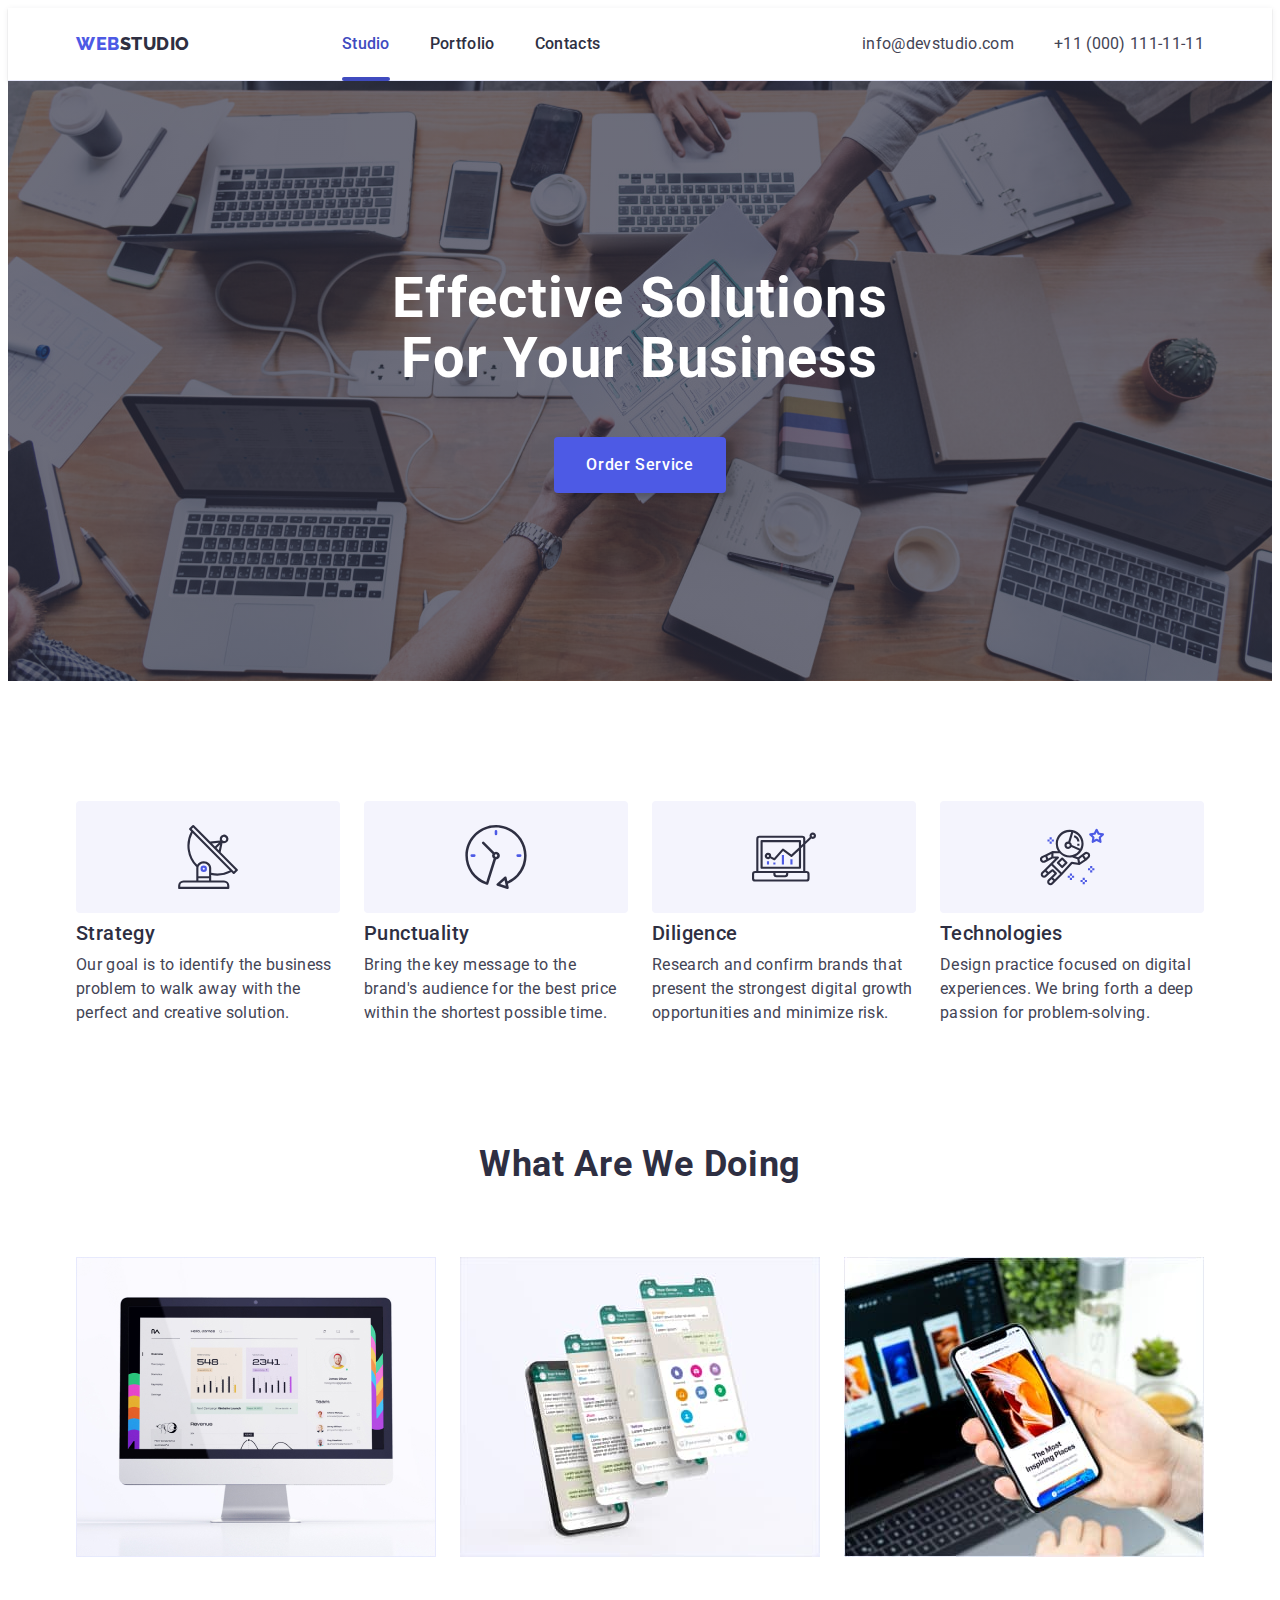
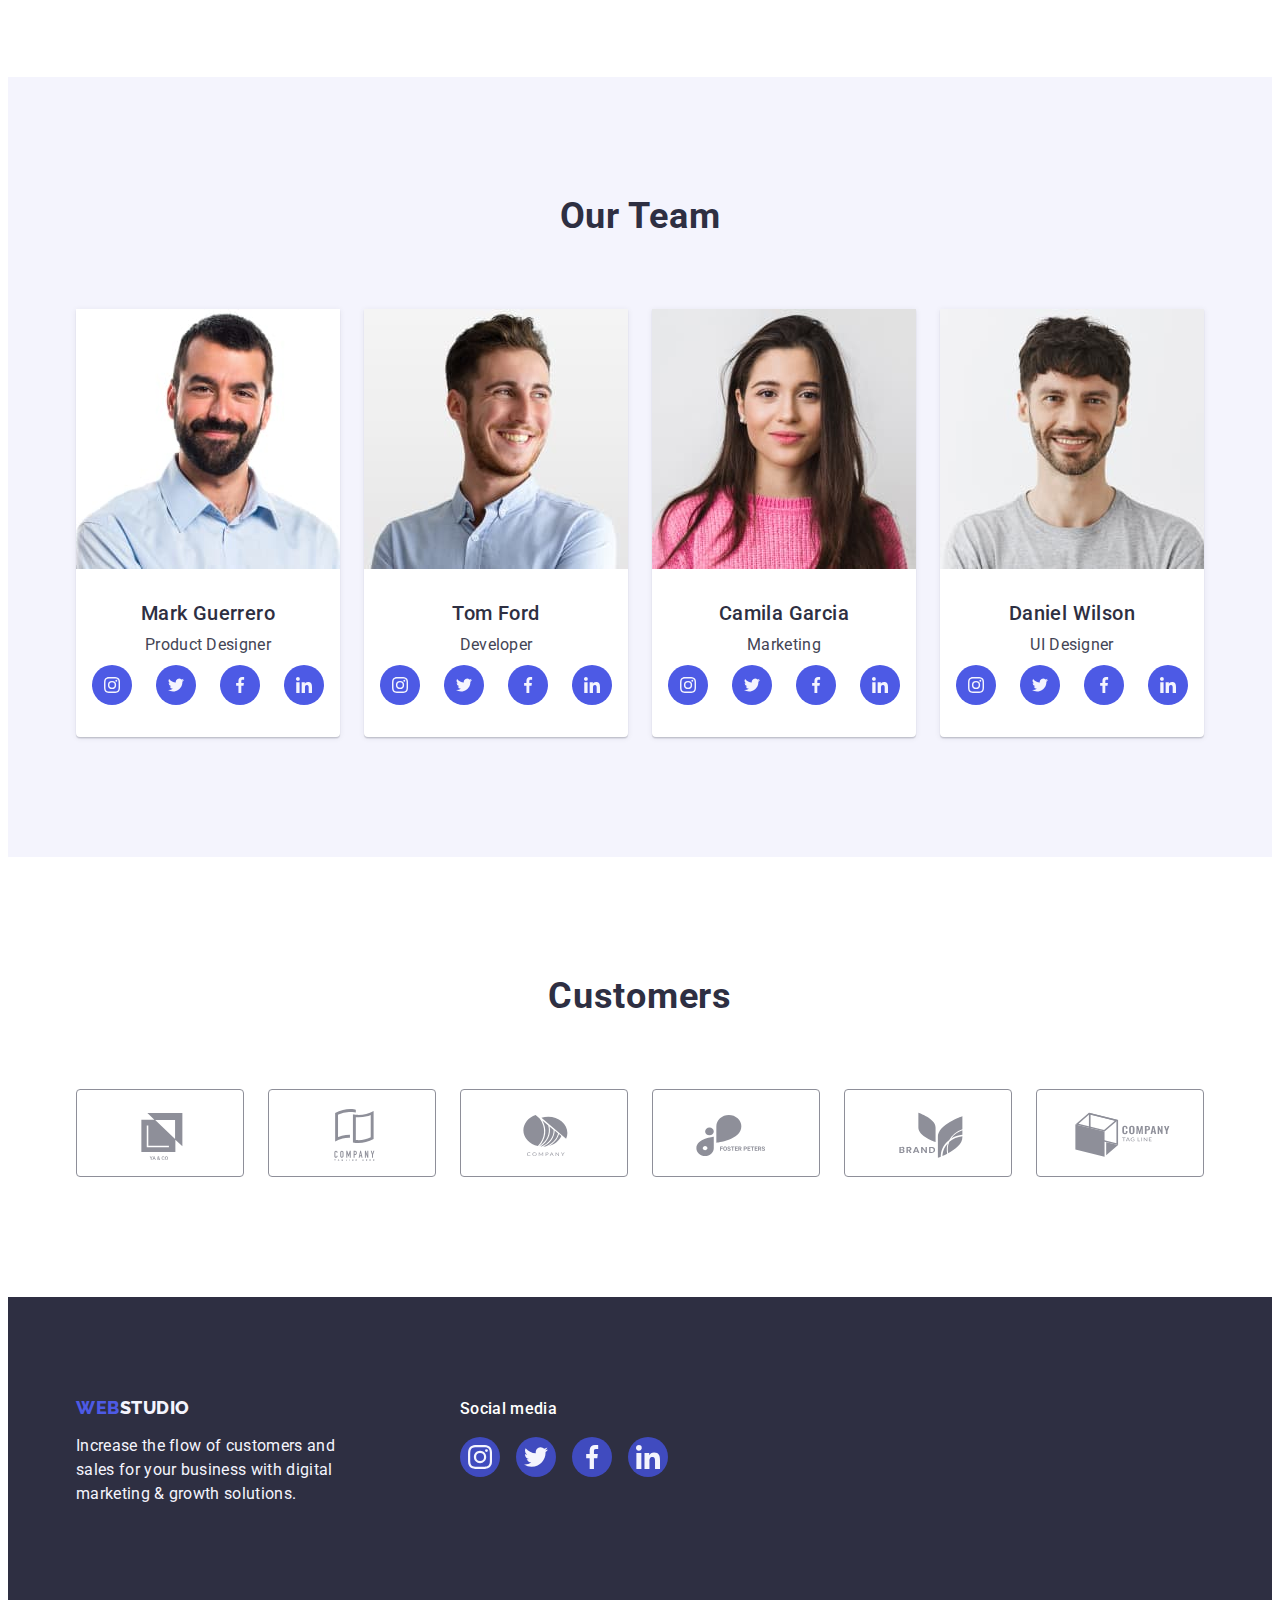
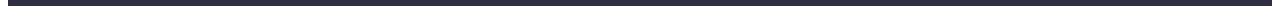
==== index.html @ cb6d1c30 "minor changes" ====
<!DOCTYPE html>
<html lang="en">
  <head>
    <meta charset="UTF-8" />
    <meta name="viewport" content="width=device-width, initial-scale=1.0" />
    <title>Web Studio</title>
    <link rel="preconnect" href="https://fonts.googleapis.com" />
    <link rel="preconnect" href="https://fonts.gstatic.com" crossorigin />
    <link
      href="https://fonts.googleapis.com/css2?family=Raleway:wght@800&family=Roboto:wght@400;500;700;900&display=swap"
      rel="stylesheet"
    />
    <link
      rel="stylesheet"
      href="https://cdnjs.cloudflare.com/ajax/libs/modern-normalize/2.0.0/modern-normalize.min.css"
      integrity="sha512-4xo8blKMVCiXpTaLzQSLSw3KFOVPWhm/TRtuPVc4WG6kUgjH6J03IBuG7JZPkcWMxJ5huwaBpOpnwYElP/m6wg=="
      crossorigin="anonymous"
      referrerpolicy="no-referrer"
    />
    <link rel="stylesheet" href="./css/styles.css" />
  </head>

  <body>
    <header class="header">
      <div class="container">
        <nav class="header-nav">
          <a href="./index.html" class="logo link"
            >Web<span class="span logo">Studio</span></a
          >
          <ul class="header-nav-list list">
            <li>
              <a href="./index.html" class="nav-links-items nav link active"
                >Studio</a
              >
            </li>
            <li>
              <a href="./portfolio.html" class="nav-links-items link nav"
                >Portfolio</a
              >
            </li>
            <li><a href="" class="nav-links-items link nav">Contacts</a></li>
          </ul>
        </nav>
        <address class="address">
          <ul class="header-address-list list">
            <li>
              <a href="mailto:info@devstudio.com" class="text link"
                >info@devstudio.com</a
              >
            </li>
            <li>
              <a href="tel:+110001111111" class="text link"
                >+11 (000) 111-11-11</a
              >
            </li>
          </ul>
        </address>
      </div>
    </header>

    <main>
      <section class="section-hero">
        <div class="container">
          <h1 class="section-title">Effective Solutions for Your Business</h1>
          <button data-modal-open type="button" class="button-order">
            Order Service
          </button>
        </div>
      </section>

      <section class="section-principles">
        <div class="container">
          <h2 class="hidden-title">Our principles</h2>
          <ul class="list principle-list">
            <li class="flex-list">
              <div class="svg-icon">
                <svg width="64" height="64">
                  <use href="./images/icons.svg#icon-antenna"></use>
                </svg>
              </div>
              <h3 class="title">Strategy</h3>
              <p class="paragraph">
                Our goal is to identify the business problem to walk away with
                the perfect and creative solution.
              </p>
            </li>
            <li class="flex-list">
              <div class="svg-icon">
                <svg width="64" height="64">
                  <use href="./images/icons.svg#icon-clock"></use>
                </svg>
              </div>
              <h3 class="title">Punctuality</h3>
              <p class="paragraph">
                Bring the key message to the brand's audience for the best price
                within the shortest possible time.
              </p>
            </li>
            <li class="flex-list">
              <div class="svg-icon">
                <svg width="64" height="64">
                  <use href="./images/icons.svg#icon-diagram"></use>
                </svg>
              </div>
              <h3 class="title">Diligence</h3>
              <p class="paragraph">
                Research and confirm brands that present the strongest digital
                growth opportunities and minimize risk.
              </p>
            </li>
            <li class="flex-list">
              <div class="svg-icon">
                <svg width="64" height="64">
                  <use href="./images/icons.svg#icon-astronaut"></use>
                </svg>
              </div>
              <h3 class="title">Technologies</h3>
              <p class="paragraph">
                Design practice focused on digital experiences. We bring forth a
                deep passion for problem-solving.
              </p>
            </li>
          </ul>
        </div>
      </section>

      <section class="section-design-example">
        <div class="container">
          <h2 class="section-title">What are we doing</h2>
          <ul class="list example-list">
            <li class="example-flex">
              <img
                src="./images/monitor.jpg"
                alt="monitor with example of user account interface"
                width="360"
                class="img"
              />
            </li>
            <li class="example-flex">
              <img
                src="./images/smartphone.jpg"
                alt="an example of quick communication with a team via messenger"
                width="360"
              />
            </li>
            <li class="example-flex">
              <img
                src="./images/smartphone2.jpg"
                alt="easy and fast check in work results via smartphone"
                width="360"
              />
            </li>
          </ul>
        </div>
      </section>

      <section class="section-our-team">
        <div class="container">
          <h2 class="section-title">Our Team</h2>
          <ul class="list">
            <li class="team-list flex-team">
              <img
                src="./images/teamimg1.jpg"
                alt="Mark Guerrero on photo"
                width="264"
              />
              <div class="worker-cards">
                <h3 class="title">Mark Guerrero</h3>
                <p class="paragraph">Product Designer</p>
                <div class="flex-links">
                  <ul class="flex-list">
                    <li class="list">
                      <a href="" class="team-link-item link">
                        <svg width="16px" height="16px">
                          <use
                            href="./images/icons.svg#icon-instagram-small"
                          ></use>
                        </svg>
                      </a>
                    </li>
                    <li class="list">
                      <a href="" class="team-link-item link">
                        <svg width="16px" height="16px">
                          <use
                            href="./images/icons.svg#icon-twitter-small"
                          ></use>
                        </svg>
                      </a>
                    </li>
                    <li class="list">
                      <a href="" class="team-link-item link">
                        <svg width="16px" height="16px">
                          <use
                            href="./images/icons.svg#icon-facebook-small"
                          ></use>
                        </svg>
                      </a>
                    </li>
                    <li class="list">
                      <a href="" class="team-link-item link">
                        <svg width="16px" height="16px">
                          <use
                            href="./images/icons.svg#icon-linkedin-small"
                          ></use>
                        </svg>
                      </a>
                    </li>
                  </ul>
                </div>
              </div>
            </li>
            <li class="team-list flex-team">
              <img
                src="./images/teamimg2.jpg"
                alt="Tom Ford on photo"
                width="264"
              />
              <div class="worker-cards">
                <h3 class="title">Tom Ford</h3>
                <p class="paragraph">Developer</p>
                <div class="flex-links">
                  <ul class="flex-list">
                    <li class="list">
                      <a href="" class="team-link-item link">
                        <svg width="16px" height="16px">
                          <use
                            href="./images/icons.svg#icon-instagram-small"
                          ></use>
                        </svg>
                      </a>
                    </li>
                    <li class="list">
                      <a href="" class="team-link-item link">
                        <svg width="16px" height="16px">
                          <use
                            href="./images/icons.svg#icon-twitter-small"
                          ></use>
                        </svg>
                      </a>
                    </li>
                    <li class="list">
                      <a href="" class="team-link-item link">
                        <svg width="16px" height="16px">
                          <use
                            href="./images/icons.svg#icon-facebook-small"
                          ></use>
                        </svg>
                      </a>
                    </li>
                    <li class="list">
                      <a href="" class="team-link-item link">
                        <svg width="16px" height="16px">
                          <use
                            href="./images/icons.svg#icon-linkedin-small"
                          ></use>
                        </svg>
                      </a>
                    </li>
                  </ul>
                </div>
              </div>
            </li>
            <li class="team-list flex-team">
              <img
                src="./images/teamimg3.jpg"
                alt="Camila Garcia on photo"
                width="264"
              />
              <div class="worker-cards">
                <h3 class="title">Camila Garcia</h3>
                <p class="paragraph">Marketing</p>
                <div class="flex-links">
                  <ul class="flex-list">
                    <li class="list">
                      <a href="" class="team-link-item link">
                        <svg width="16px" height="16px">
                          <use
                            href="./images/icons.svg#icon-instagram-small"
                          ></use>
                        </svg>
                      </a>
                    </li>
                    <li class="list">
                      <a href="" class="team-link-item link">
                        <svg width="16px" height="16px">
                          <use
                            href="./images/icons.svg#icon-twitter-small"
                          ></use>
                        </svg>
                      </a>
                    </li>
                    <li class="list">
                      <a href="" class="team-link-item link">
                        <svg width="16px" height="16px">
                          <use
                            href="./images/icons.svg#icon-facebook-small"
                          ></use>
                        </svg>
                      </a>
                    </li>
                    <li class="list">
                      <a href="" class="team-link-item link">
                        <svg width="16px" height="16px">
                          <use
                            href="./images/icons.svg#icon-linkedin-small"
                          ></use>
                        </svg>
                      </a>
                    </li>
                  </ul>
                </div>
              </div>
            </li>
            <li class="team-list flex-team">
              <img
                src="./images/teamimg4.jpg"
                alt="Daniel Wilson on photo"
                width="264"
              />
              <div class="worker-cards">
                <h3 class="title">Daniel Wilson</h3>
                <p class="paragraph">UI Designer</p>
                <div class="flex-links">
                  <ul class="flex-list">
                    <li class="list">
                      <a href="" class="team-link-item link">
                        <svg width="16px" height="16px">
                          <use
                            href="./images/icons.svg#icon-instagram-small"
                          ></use>
                        </svg>
                      </a>
                    </li>
                    <li class="list">
                      <a href="" class="team-link-item link">
                        <svg width="16px" height="16px">
                          <use
                            href="./images/icons.svg#icon-twitter-small"
                          ></use>
                        </svg>
                      </a>
                    </li>
                    <li class="list">
                      <a href="" class="team-link-item link">
                        <svg width="16px" height="16px">
                          <use
                            href="./images/icons.svg#icon-facebook-small"
                          ></use>
                        </svg>
                      </a>
                    </li>
                    <li class="list">
                      <a href="" class="team-link-item link">
                        <svg width="16px" height="16px">
                          <use
                            href="./images/icons.svg#icon-linkedin-small"
                          ></use>
                        </svg>
                      </a>
                    </li>
                  </ul>
                </div>
              </div>
            </li>
          </ul>
        </div>
      </section>

      <section class="section-customers">
        <div class="container">
          <h2 class="section-title">Customers</h2>
          <ul class="flex-customers list">
            <li>
              <a href="" class="customers-link link">
                <svg width="104px" height="56px">
                  <use href="./images/icons.svg#icon-logo"></use>
                </svg>
              </a>
            </li>
            <li>
              <a href="" class="customers-link link">
                <svg width="104px" height="56px">
                  <use href="./images/icons.svg#icon-logo-1"></use>
                </svg>
              </a>
            </li>
            <li>
              <a href="" class="customers-link link">
                <svg width="104px" height="56px">
                  <use href="./images/icons.svg#icon-logo-2"></use>
                </svg>
              </a>
            </li>
            <li>
              <a href="" class="customers-link link">
                <svg width="104px" height="56px">
                  <use href="./images/icons.svg#icon-logo-3"></use>
                </svg>
              </a>
            </li>
            <li>
              <a href="" class="customers-link link">
                <svg width="104px" height="56px">
                  <use href="./images/icons.svg#icon-logo-4"></use>
                </svg>
              </a>
            </li>
            <li>
              <a href="" class="customers-link link">
                <svg width="104px" height="56px">
                  <use href="./images/icons.svg#icon-logo-5"></use>
                </svg>
              </a>
            </li>
          </ul>
        </div>
      </section>
    </main>
    <footer class="footer">
      <div class="container">
        <div class="footer-flex">
          <a href="./index.html" class="footer-logo link"
            >Web<span class="footer-logo-span">Studio</span>
          </a>
          <p class="paragraph">
            Increase the flow of customers and sales for your business with
            digital marketing & growth solutions.
          </p>
        </div>
        <div class="flex-links">
          <p class="paragraph">Social media</p>
          <ul class="list">
            <li>
              <a href="" class="link flex-links-item">
                <svg width="24px" height="24px">
                  <use href="./images/icons.svg#icon-instagram"></use>
                </svg>
              </a>
            </li>
            <li>
              <a href="" class="link flex-links-item">
                <svg width="24px" height="24px">
                  <use href="./images/icons.svg#icon-twitter"></use>
                </svg>
              </a>
            </li>
            <li>
              <a href="" class="link flex-links-item">
                <svg width="24px" height="24px">
                  <use href="./images/icons.svg#icon-facebook"></use>
                </svg>
              </a>
            </li>
            <li>
              <a href="" class="link flex-links-item">
                <svg width="24px" height="24px">
                  <use href="./images/icons.svg#icon-linkedin"></use>
                </svg>
              </a>
            </li>
          </ul>
        </div>
      </div>
    </footer>
    <script src="./js/modal.js"></script>
  </body>
</html>
---- css/styles.css ----
:root {
  --main-color: #ffffff;
  --logo-color: #4d5ae5;
  --headers-color: #2e2f42;
  --text-color: #434455;
  --filter-color: #e7e9fc;
  --filter-text-color: #4d5ae5;
  --hover-color: #404bbf;
  --transition-color-timing: color 250ms cubic-bezier(0.4, 0, 0.2, 1);
  --transition-backgroundcolor-timing: background-color 250ms
    cubic-bezier(0.4, 0, 0.2, 1);
  --cubic-anim: cubic-bezier(0.4, 0, 0.2, 1);
}

/* reset */

html {
  box-sizing: border-box;
}

*,
*::before,
*::after {
  box-sizing: inherit;
}

h1,
h2,
h3,
h4,
h5,
h6,
p,
ul {
  padding: 0;
  margin: 0;
}

.link {
  text-decoration: none;
}

.list {
  margin: 0px;
  padding: 0px;
  list-style: none;
}

/* main attributes  */

body {
  font-family: 'Roboto', sans-serif;
  color: #434455;
  background-color: #ffffff;
}

.container {
  width: 1158px;
  margin: 0 auto;
  padding: 0 15px;
}

.section-title {
  color: #2e2f42;
  font-weight: 700;
  font-size: 36px;
  line-height: 1.11;
  letter-spacing: 0.02em;
  text-align: center;
  text-transform: capitalize;
}

/* header */

.header {
  border-bottom: 1px solid #e7e9fc;
  box-shadow: 0px 1px 6px 0px rgba(46, 47, 66, 0.08),
    0px 1px 1px 0px rgba(46, 47, 66, 0.16),
    0px 2px 1px 0px rgba(46, 47, 66, 0.08);
}

.header .logo {
  color: #4d5ae5;
  font-family: 'Raleway', sans-serif;
  font-weight: 800;
  font-size: 18px;
  line-height: 1.17;
  letter-spacing: 0.03em;
  text-transform: uppercase;
  margin-right: 76px;
}

.header .span {
  color: #2e2f42;
}

.header .container {
  display: flex;
  justify-content: space-between;
}

/* main nav */

.header-nav {
  display: flex;
  align-items: center;
}

.header-nav-list {
  display: flex;
  gap: 40px;
}

.header-nav-list .nav-links-items {
  color: #2e2f42;
  font-weight: 500;
  font-size: 16px;
  line-height: 1.5;
  letter-spacing: 0.02em;
  padding: 24px 0;
  display: inline-block;

  transition: var(--transition-color-timing);
  transition-property: transition;
}

.header-nav-list .nav-links-items:hover,
.nav-links-items:focus {
  color: #404bbf;
}

.header-nav-list .nav {
  position: relative;
}

.header-nav-list .nav:hover::after,
.nav:focus::after {
  content: '';
  background-color: #404bbf;
  position: absolute;
  bottom: -1px;
  left: 0;
  width: 100%;
  height: 4px;
  border-radius: 2px;
}

/* address list */

.header-address-list .link:hover,
.header-address-list .link:focus {
  color: #404bbf;
}

.header-address-list .link {
  transition: var(--transition-color-timing)
  transition-property: transition;
}

.header .address {
  font-style: normal;
}

.header-address-list {
  display: flex;
  gap: 40px;
}

.header-address-list .text {
  color: #434455;
  font-weight: 400;
  font-size: 16px;
  line-height: 1.5;
  letter-spacing: 0.02em;
  padding: 24px 0;
}

.header-address-list .text {
  display: inline-block;
}

.header-nav .active {
  color: #404bbf;
}

/* header active page */

.header .active::after {
  background-color: #404bbf;
  content: '';
  position: absolute;
  left: 0;
  bottom: -1px;
  width: 100%;
  height: 4px;
  border-radius: 2px;
}

/* first section */

.section-hero {
  background-color: #2e2f42;
  text-align: center;
  padding: 188px 0;
  margin: 0 auto;

  background-image: linear-gradient(
      rgba(46, 47, 66, 0.7),
      rgba(46, 47, 66, 0.7)
    ),
    url(../images/hero-bg.jpg);
  background-repeat: no-repeat;
  background-position: center;
  background-size: cover;
  max-width: 1440px;
}

.section-hero .section-title {
  color: #ffffff;
  font-weight: 700;
  font-size: 56px;
  line-height: 1.07;
  letter-spacing: 0.02em;
  max-width: 496px;
  margin-right: auto;
  margin-left: auto;
  margin-bottom: 48px;
}

.section-hero .button-order {
  background-color: #4d5ae5;
  color: #ffffff;
  font-family: 'Roboto', sans-serif;
  font-weight: 500;
  font-size: 16px;
  line-height: 1.5;
  letter-spacing: 0.04em;
  cursor: pointer;
  margin-bottom: 188px;
  padding: 16px 32px;
  border-radius: 4px;
  display: block;
  margin: 0 auto;
  min-width: 169px;
  height: 56px;
  border: none;
  box-shadow: 8px 4px 4px 0px rgba(0, 0, 0, 0.15);

  transition: background-color color 250ms cubic-bezier(0.4, 0, 0.2, 1);
  transition-property: transition;
}

.section-hero .button-order:hover,
.button-order:focus {
  background-color: #404bbf;
}

/* second section */

.section-principles {
  padding: 120px 0;
}

.flex-list {
  flex-basis: calc((100%-3 * 24px) / 4);
}

.section-principles .list {
  display: flex;
  flex-direction: row;
  min-width: 264px;
  gap: 24px;
}

.section-principles .svg-icon {
  width: 264px;
  height: 112px;
  margin-bottom: 8px;
  background-color: #f4f4fd;
  border-radius: 4px;
  padding: 24px 100px;
}

.principle-list .title {
  color: #2e2f42;
  font-weight: 500;
  font-size: 20px;
  line-height: 1.2;
  letter-spacing: 0.02em;
  margin-bottom: 8px;
}

.principle-list .paragraph {
  color: #434455;
  font-weight: 400;
  font-size: 16px;
  line-height: 1.5;
  letter-spacing: 0.02em;
}

/* third section */

.example-flex {
  flex-basis: calc((100%-48px) / 3);
}

.section-design-example {
  padding-bottom: 120px;
}

.section-design-example .section-title {
  margin-bottom: 72px;
}

.section-design-example .list {
  display: flex;
  gap: 24px;
  justify-content: space-between;
}

.section-our-team {
  background-color: #f4f4fd;
  padding: 120px 0;
}

/* four section */

.section-our-team .section-title {
  margin-bottom: 72px;
}

.section-our-team .list {
  display: flex;
  gap: 24px;
}

.flex-team {
  flex-basis: calc((100% - 72px) / 4);
}

.team-list {
  background-color: #ffffff;
  text-align: center;
  border-radius: 0px 0px 4px 4px;
  box-shadow: 0px 2px 1px 0px rgba(46, 47, 66, 0.08),
    0px 1px 1px 0px rgba(46, 47, 66, 0.16),
    0px 1px 6px 0px rgba(46, 47, 66, 0.08);
}

img {
  display: block;
}

.worker-cards {
  padding: 32px 0;
}

.section-our-team .title {
  color: #2e2f42;
  font-weight: 500;
  font-size: 20px;
  line-height: 1.2;
  letter-spacing: 0.02em;
  margin-bottom: 8px;
  text-align: center;
}

.section-our-team .paragraph {
  font-weight: 400;
  font-size: 16px;
  line-height: 1.5;
  letter-spacing: 0.02em;
  text-align: center;
  margin: 8px;
}

.section-our-team .flex-list {
  display: inline-flex;
  gap: 24px;
}

.section-our-team .flex-list .team-link-item {
  height: 40px;
  width: 40px;
  padding: 12px 12px;
  background-color: #4d5ae5;
  border-radius: 50%;
  fill: #f4f4fd;
  display: inline-block;
  box-sizing: border-box;
}

.section-our-team .team-link-item:hover,
.team-link-item:focus {
  background-color: #404bbf;
}

/* fifth section */

.section-customers {
  padding: 120px 0;
}

.section-customers .section-title {
  padding-bottom: 72px;
}

.flex-customers {
  display: inline-flex;
  gap: 24px;
}

.flex-customers svg {
  fill: #8e8f99;
}

.customers-link {
  padding: 16px 32px;
  border-radius: 4px;
  border: 1px solid #8e8f99;
  box-sizing: border-box;
  width: 168px;
  height: 88px;
  display: block;
}

.flex-customers svg:hover,
.flex-customers svg:focus,
.customers-link:hover,
.customers-link:focus {
  border-color: #404bbf;
  fill: #404bbf;
}

/* portfolio page */

.filter-section {
  padding-top: 96px;
  padding-bottom: 120px;
}

.filter-list {
  display: flex;
  margin-bottom: 72px;
  gap: 24px;
  justify-content: center;
}

.button-portfolio {
  color: #4d5ae5;
  background-color: #f4f4fd;
  font-family: 'Roboto', sans-serif;
  font-weight: 500;
  font-size: 16px;
  line-height: 1.5;
  letter-spacing: 0.04em;
  text-transform: capitalize;
  cursor: pointer;
  padding: 12px 24px;
  border: 1px solid #e7e9fc;
  border-radius: 4px;
  box-shadow: 0px 4px 4px 0px rgba(0, 0, 0, 0.25);
}

.button-portfolio:hover,
.button-portfolio:focus {
  color: #ffffff;
  background-color: #404bbf;
  box-shadow: 0px 2px 2px 0px rgba(0, 0, 0, 0.12),
    0px 2px 1px 0px rgba(0, 0, 0, 0.08), 0px 3px 1px 0px rgba(0, 0, 0, 0.1);
  border: 1px solid transparent;
}

.portfolio-examples {
  display: flex;
  flex-wrap: wrap;
  justify-content: space-between;
  column-gap: 24px;
  row-gap: 48px;
  margin-bottom: 120px;
}

.filter-cards img {
  display: block;
}

/* overlay filter img */

.images-box {
  position: relative;
  overflow: hidden;
  height: 300px;
  width: 360px;
}

.overlay {
  position: absolute;
  top: 0;
  left: 0;
  height: 100%;
  width: 100%;
  background-color: #4d5ae5;
  padding: 40px 32px;

  transition-property: transform;
  transform: translateY(100%);
  transition: transform 250ms ease-in-out;
}

.images-box:hover .overlay {
  transform: translateY(0%);
}

.images-box .overlay .paragraph {
  color: #f4f4fd;
  font-weight: 400;
  font-size: 16px;
  line-height: 1.5;
  letter-spacing: 0.02em;
}

.border-cards {
  border: 1px solid #e7e9fc;
  border-top: 0;
  padding: 32px 16px;
}

.portfolio-examples .title {
  color: #2e2f42;
  font-weight: 500;
  font-size: 20px;
  line-height: 1.2;
  letter-spacing: 0.02em;
  text-transform: capitalize;
  margin-bottom: 8px;
}

.portfolio-examples .paragraph {
  color: #434455;
  font-size: 16px;
  line-height: 1.5;
  letter-spacing: 0.02em;
  text-transform: capitalize;
}

/* footer */

.footer {
  background-color: #2e2f42;
  padding: 100px 0;
}

.footer .footer-container {
  max-width: 264px;
}

.footer .container {
  display: flex;
  flex-direction: row;
  justify-content: left;
  gap: 120px;
}

.footer-flex {
  max-width: 264px;
}

.footer-logo {
  color: #4d5ae5;
  font-family: 'Raleway', sans-serif;
  font-weight: 800;
  font-size: 18px;
  line-height: 1.17;
  letter-spacing: 0.03em;
  text-transform: uppercase;
  margin-bottom: 16px;
  display: inline-block;
}

.footer-logo-span {
  color: #f4f4fd;
}

.footer .paragraph {
  color: #f4f4fd;
  font-weight: 400;
  font-size: 16px;
  line-height: 1.5;
  letter-spacing: 0.02em;
}

.footer .paragraph:nth-child(1) {
  color: #fff;
  font-weight: 500;
  font-size: 16px;
  line-height: 1.5;
  letter-spacing: 0.02em;
  margin-bottom: 16px;
}

.flex-links .link {
  height: 40px;
  width: 40px;
  padding: 8px 8px;
  background-color: #404bbf;
  border-radius: 50%;
  fill: #f4f4fd;
  display: inline-block;
  box-sizing: border-box;
}

.flex-links-item:hover,
.flex-links-item:focus {
  background-color: #31d0aa;
}

.flex-links .list {
  display: inline-flex;
  gap: 16px;
}

/* hidden title */

.hidden-title {
  position: absolute;
  width: 1px;
  height: 1px;
  margin: -1px;
  border: 0;
  padding: 0;
  white-space: nowrap;
  clip-path: inset(100%);
  clip: rect(0 0 0 0);
  overflow: hidden;
}
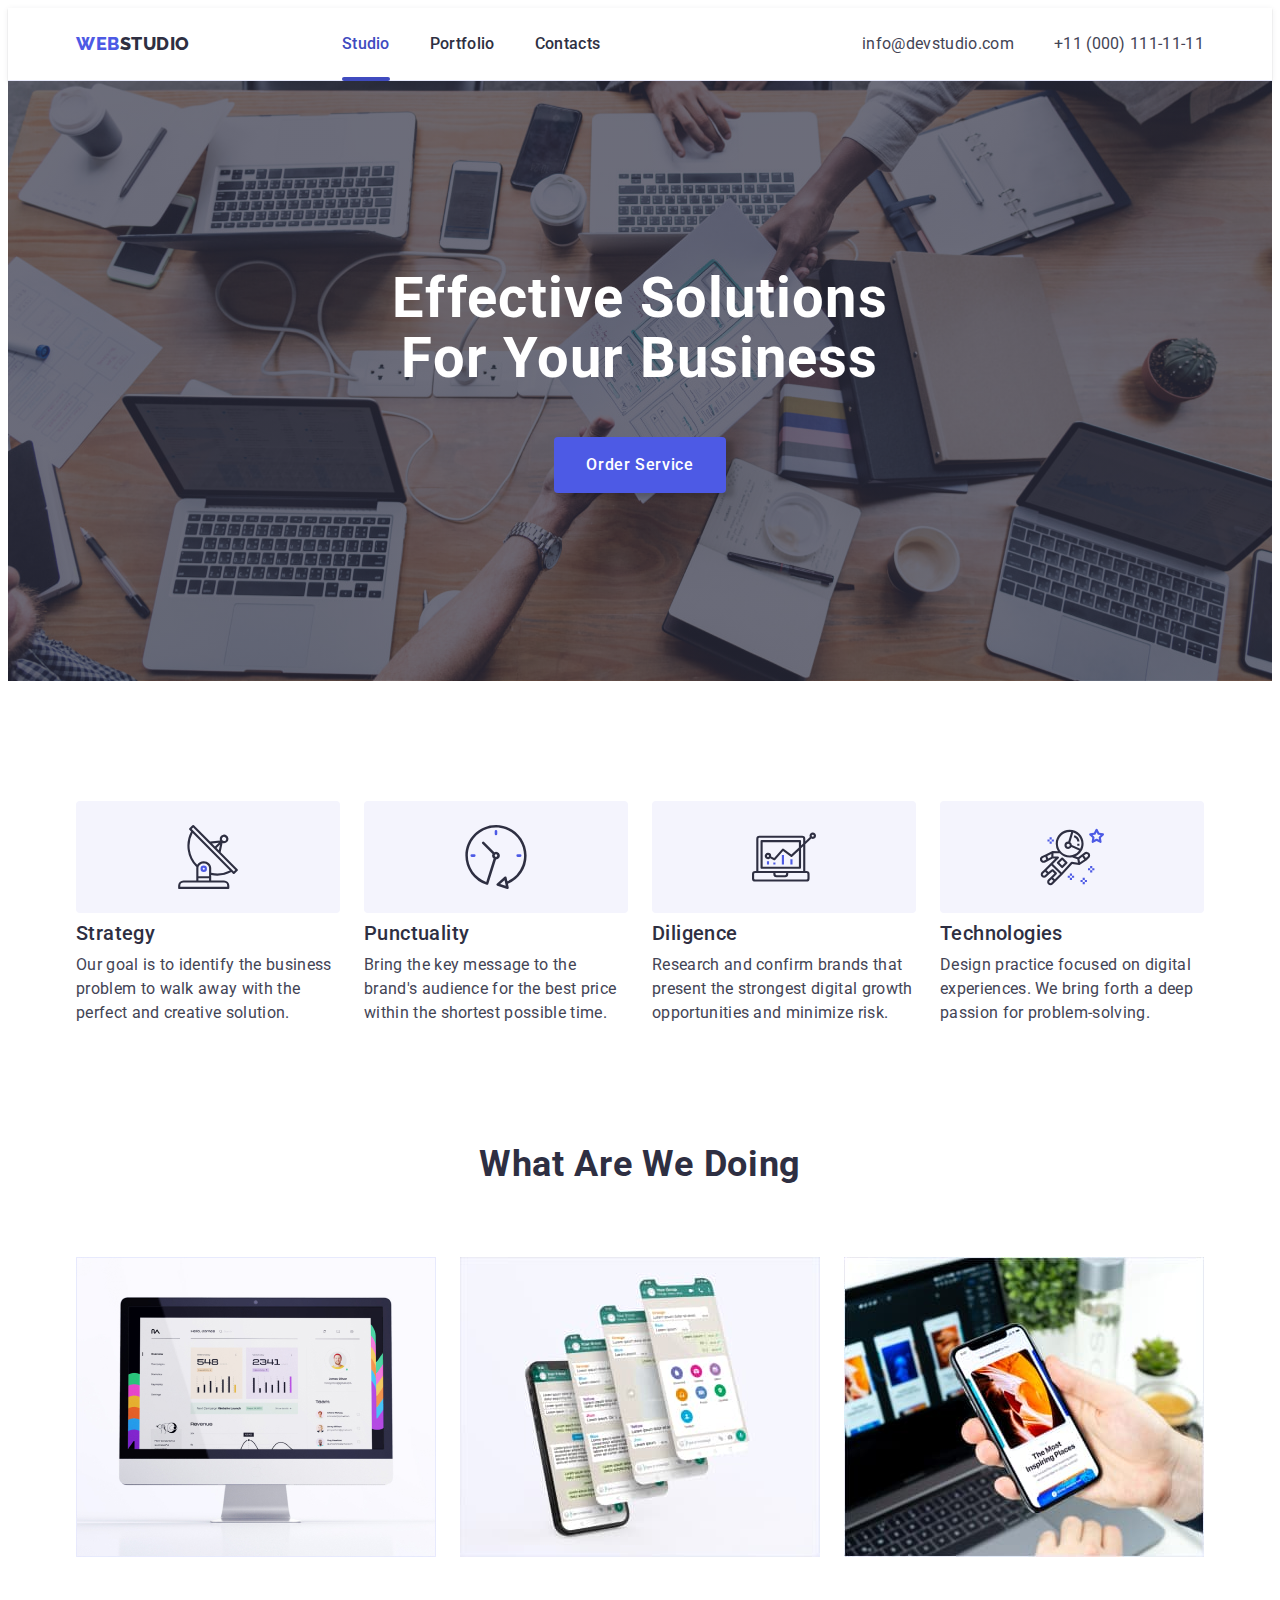
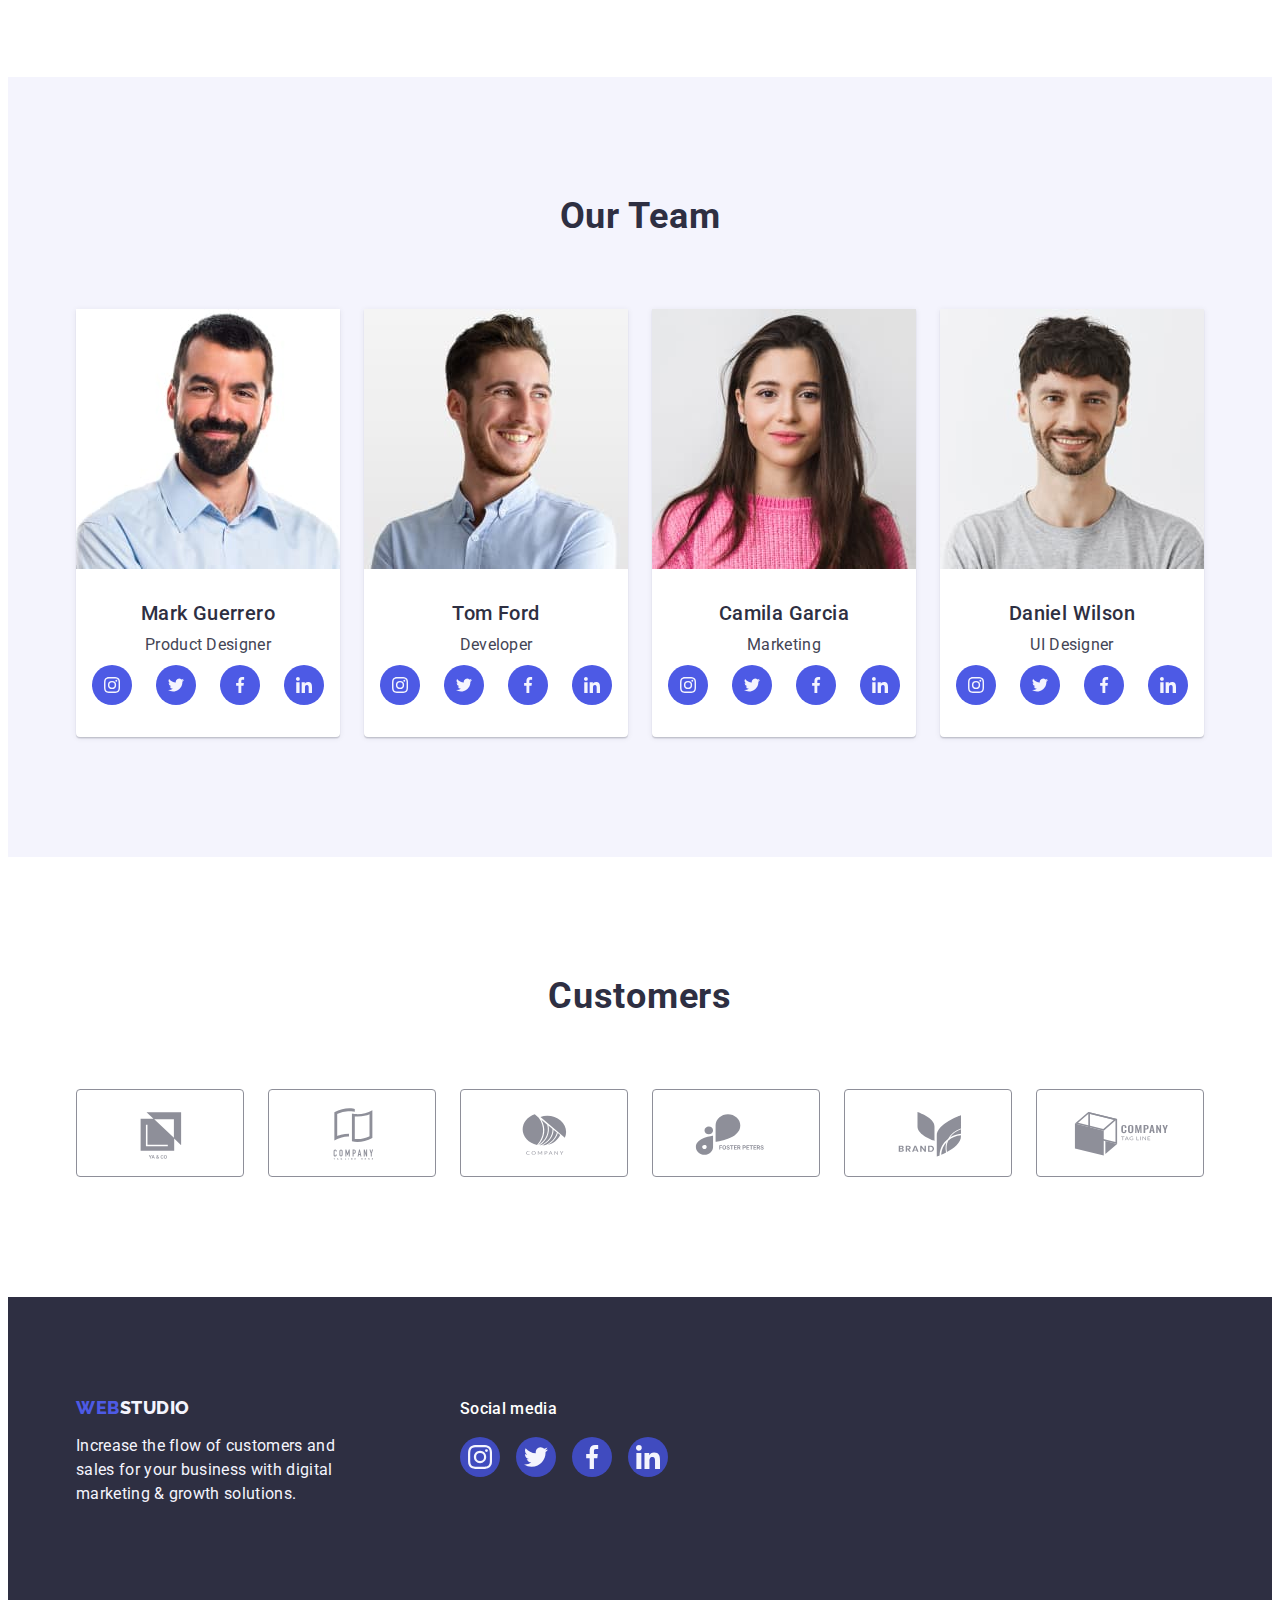
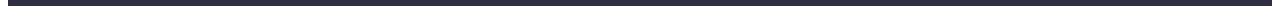
==== commit ce1da5cc: "minor changes" ====
--- a/index.html
+++ b/index.html
@@ -167,46 +167,42 @@
               <div class="worker-cards">
                 <h3 class="title">Mark Guerrero</h3>
                 <p class="paragraph">Product Designer</p>
-                <div class="flex-links">
-                  <ul class="flex-list">
-                    <li class="list">
-                      <a href="" class="team-link-item link">
-                        <svg width="16px" height="16px">
-                          <use
-                            href="./images/icons.svg#icon-instagram-small"
-                          ></use>
-                        </svg>
-                      </a>
-                    </li>
-                    <li class="list">
-                      <a href="" class="team-link-item link">
-                        <svg width="16px" height="16px">
-                          <use
-                            href="./images/icons.svg#icon-twitter-small"
-                          ></use>
-                        </svg>
-                      </a>
-                    </li>
-                    <li class="list">
-                      <a href="" class="team-link-item link">
-                        <svg width="16px" height="16px">
-                          <use
-                            href="./images/icons.svg#icon-facebook-small"
-                          ></use>
-                        </svg>
-                      </a>
-                    </li>
-                    <li class="list">
-                      <a href="" class="team-link-item link">
-                        <svg width="16px" height="16px">
-                          <use
-                            href="./images/icons.svg#icon-linkedin-small"
-                          ></use>
-                        </svg>
-                      </a>
-                    </li>
-                  </ul>
-                </div>
+                <ul class="flex-list flex-links">
+                  <li class="list">
+                    <a href="" class="team-link-item link">
+                      <svg width="16" height="16" class="svg">
+                        <use
+                          href="./images/icons.svg#icon-instagram-small"
+                        ></use>
+                      </svg>
+                    </a>
+                  </li>
+                  <li class="list">
+                    <a href="" class="team-link-item link">
+                      <svg width="16" height="16" class="svg">
+                        <use href="./images/icons.svg#icon-twitter-small"></use>
+                      </svg>
+                    </a>
+                  </li>
+                  <li class="list">
+                    <a href="" class="team-link-item link">
+                      <svg width="16" height="16" class="svg">
+                        <use
+                          href="./images/icons.svg#icon-facebook-small"
+                        ></use>
+                      </svg>
+                    </a>
+                  </li>
+                  <li class="list">
+                    <a href="" class="team-link-item link">
+                      <svg width="16" height="16" class="svg">
+                        <use
+                          href="./images/icons.svg#icon-linkedin-small"
+                        ></use>
+                      </svg>
+                    </a>
+                  </li>
+                </ul>
               </div>
             </li>
             <li class="team-list flex-team">
@@ -218,46 +214,42 @@
               <div class="worker-cards">
                 <h3 class="title">Tom Ford</h3>
                 <p class="paragraph">Developer</p>
-                <div class="flex-links">
-                  <ul class="flex-list">
-                    <li class="list">
-                      <a href="" class="team-link-item link">
-                        <svg width="16px" height="16px">
-                          <use
-                            href="./images/icons.svg#icon-instagram-small"
-                          ></use>
-                        </svg>
-                      </a>
-                    </li>
-                    <li class="list">
-                      <a href="" class="team-link-item link">
-                        <svg width="16px" height="16px">
-                          <use
-                            href="./images/icons.svg#icon-twitter-small"
-                          ></use>
-                        </svg>
-                      </a>
-                    </li>
-                    <li class="list">
-                      <a href="" class="team-link-item link">
-                        <svg width="16px" height="16px">
-                          <use
-                            href="./images/icons.svg#icon-facebook-small"
-                          ></use>
-                        </svg>
-                      </a>
-                    </li>
-                    <li class="list">
-                      <a href="" class="team-link-item link">
-                        <svg width="16px" height="16px">
-                          <use
-                            href="./images/icons.svg#icon-linkedin-small"
-                          ></use>
-                        </svg>
-                      </a>
-                    </li>
-                  </ul>
-                </div>
+                <ul class="flex-list flex-links">
+                  <li class="list">
+                    <a href="" class="team-link-item link">
+                      <svg width="16px" height="16px" class="svg">
+                        <use
+                          href="./images/icons.svg#icon-instagram-small"
+                        ></use>
+                      </svg>
+                    </a>
+                  </li>
+                  <li class="list">
+                    <a href="" class="team-link-item link">
+                      <svg width="16px" height="16px" class="svg">
+                        <use href="./images/icons.svg#icon-twitter-small"></use>
+                      </svg>
+                    </a>
+                  </li>
+                  <li class="list">
+                    <a href="" class="team-link-item link">
+                      <svg width="16px" height="16px" class="svg">
+                        <use
+                          href="./images/icons.svg#icon-facebook-small"
+                        ></use>
+                      </svg>
+                    </a>
+                  </li>
+                  <li class="list">
+                    <a href="" class="team-link-item link">
+                      <svg width="16px" height="16px" class="svg">
+                        <use
+                          href="./images/icons.svg#icon-linkedin-small"
+                        ></use>
+                      </svg>
+                    </a>
+                  </li>
+                </ul>
               </div>
             </li>
             <li class="team-list flex-team">
@@ -269,46 +261,42 @@
               <div class="worker-cards">
                 <h3 class="title">Camila Garcia</h3>
                 <p class="paragraph">Marketing</p>
-                <div class="flex-links">
-                  <ul class="flex-list">
-                    <li class="list">
-                      <a href="" class="team-link-item link">
-                        <svg width="16px" height="16px">
-                          <use
-                            href="./images/icons.svg#icon-instagram-small"
-                          ></use>
-                        </svg>
-                      </a>
-                    </li>
-                    <li class="list">
-                      <a href="" class="team-link-item link">
-                        <svg width="16px" height="16px">
-                          <use
-                            href="./images/icons.svg#icon-twitter-small"
-                          ></use>
-                        </svg>
-                      </a>
-                    </li>
-                    <li class="list">
-                      <a href="" class="team-link-item link">
-                        <svg width="16px" height="16px">
-                          <use
-                            href="./images/icons.svg#icon-facebook-small"
-                          ></use>
-                        </svg>
-                      </a>
-                    </li>
-                    <li class="list">
-                      <a href="" class="team-link-item link">
-                        <svg width="16px" height="16px">
-                          <use
-                            href="./images/icons.svg#icon-linkedin-small"
-                          ></use>
-                        </svg>
-                      </a>
-                    </li>
-                  </ul>
-                </div>
+                <ul class="flex-list flex-links">
+                  <li class="list">
+                    <a href="" class="team-link-item link">
+                      <svg width="16px" height="16px" class="svg">
+                        <use
+                          href="./images/icons.svg#icon-instagram-small"
+                        ></use>
+                      </svg>
+                    </a>
+                  </li>
+                  <li class="list">
+                    <a href="" class="team-link-item link">
+                      <svg width="16px" height="16px" class="svg">
+                        <use href="./images/icons.svg#icon-twitter-small"></use>
+                      </svg>
+                    </a>
+                  </li>
+                  <li class="list">
+                    <a href="" class="team-link-item link">
+                      <svg width="16px" height="16px" class="svg">
+                        <use
+                          href="./images/icons.svg#icon-facebook-small"
+                        ></use>
+                      </svg>
+                    </a>
+                  </li>
+                  <li class="list">
+                    <a href="" class="team-link-item link">
+                      <svg width="16px" height="16px" class="svg">
+                        <use
+                          href="./images/icons.svg#icon-linkedin-small"
+                        ></use>
+                      </svg>
+                    </a>
+                  </li>
+                </ul>
               </div>
             </li>
             <li class="team-list flex-team">
@@ -320,46 +308,42 @@
               <div class="worker-cards">
                 <h3 class="title">Daniel Wilson</h3>
                 <p class="paragraph">UI Designer</p>
-                <div class="flex-links">
-                  <ul class="flex-list">
-                    <li class="list">
-                      <a href="" class="team-link-item link">
-                        <svg width="16px" height="16px">
-                          <use
-                            href="./images/icons.svg#icon-instagram-small"
-                          ></use>
-                        </svg>
-                      </a>
-                    </li>
-                    <li class="list">
-                      <a href="" class="team-link-item link">
-                        <svg width="16px" height="16px">
-                          <use
-                            href="./images/icons.svg#icon-twitter-small"
-                          ></use>
-                        </svg>
-                      </a>
-                    </li>
-                    <li class="list">
-                      <a href="" class="team-link-item link">
-                        <svg width="16px" height="16px">
-                          <use
-                            href="./images/icons.svg#icon-facebook-small"
-                          ></use>
-                        </svg>
-                      </a>
-                    </li>
-                    <li class="list">
-                      <a href="" class="team-link-item link">
-                        <svg width="16px" height="16px">
-                          <use
-                            href="./images/icons.svg#icon-linkedin-small"
-                          ></use>
-                        </svg>
-                      </a>
-                    </li>
-                  </ul>
-                </div>
+                <ul class="flex-list flex-links">
+                  <li class="list">
+                    <a href="" class="team-link-item link">
+                      <svg width="16px" height="16px" class="svg">
+                        <use
+                          href="./images/icons.svg#icon-instagram-small"
+                        ></use>
+                      </svg>
+                    </a>
+                  </li>
+                  <li class="list">
+                    <a href="" class="team-link-item link">
+                      <svg width="16px" height="16px" class="svg">
+                        <use href="./images/icons.svg#icon-twitter-small"></use>
+                      </svg>
+                    </a>
+                  </li>
+                  <li class="list">
+                    <a href="" class="team-link-item link">
+                      <svg width="16px" height="16px" class="svg">
+                        <use
+                          href="./images/icons.svg#icon-facebook-small"
+                        ></use>
+                      </svg>
+                    </a>
+                  </li>
+                  <li class="list">
+                    <a href="" class="team-link-item link">
+                      <svg width="16px" height="16px" class="svg">
+                        <use
+                          href="./images/icons.svg#icon-linkedin-small"
+                        ></use>
+                      </svg>
+                    </a>
+                  </li>
+                </ul>
               </div>
             </li>
           </ul>
@@ -370,44 +354,44 @@
         <div class="container">
           <h2 class="section-title">Customers</h2>
           <ul class="flex-customers list">
-            <li>
-              <a href="" class="customers-link link">
-                <svg width="104px" height="56px">
+            <li class="customers-svg-list">
+              <a href="" class="customers-link link">
+                <svg width="104" height="56" class="customers-svg-icon">
                   <use href="./images/icons.svg#icon-logo"></use>
                 </svg>
               </a>
             </li>
-            <li>
-              <a href="" class="customers-link link">
-                <svg width="104px" height="56px">
+            <li class="customers-svg-list">
+              <a href="" class="customers-link link">
+                <svg width="104" height="56" class="customers-svg-icon">
                   <use href="./images/icons.svg#icon-logo-1"></use>
                 </svg>
               </a>
             </li>
-            <li>
-              <a href="" class="customers-link link">
-                <svg width="104px" height="56px">
+            <li class="customers-svg-list">
+              <a href="" class="customers-link link">
+                <svg width="104" height="56" class="customers-svg-icon">
                   <use href="./images/icons.svg#icon-logo-2"></use>
                 </svg>
               </a>
             </li>
-            <li>
-              <a href="" class="customers-link link">
-                <svg width="104px" height="56px">
+            <li class="customers-svg-list">
+              <a href="" class="customers-link link">
+                <svg width="104" height="56" class="customers-svg-icon">
                   <use href="./images/icons.svg#icon-logo-3"></use>
                 </svg>
               </a>
             </li>
-            <li>
-              <a href="" class="customers-link link">
-                <svg width="104px" height="56px">
+            <li class="customers-svg-list">
+              <a href="" class="customers-link link">
+                <svg width="104" height="56" class="customers-svg-icon">
                   <use href="./images/icons.svg#icon-logo-4"></use>
                 </svg>
               </a>
             </li>
-            <li>
-              <a href="" class="customers-link link">
-                <svg width="104px" height="56px">
+            <li class="customers-svg-list">
+              <a href="" class="customers-link link">
+                <svg width="104" height="56" class="customers-svg-icon">
                   <use href="./images/icons.svg#icon-logo-5"></use>
                 </svg>
               </a>
--- a/css/styles.css
+++ b/css/styles.css
@@ -7,7 +7,7 @@
   --filter-text-color: #4d5ae5;
   --hover-color: #404bbf;
   --transition-color-timing: color 250ms cubic-bezier(0.4, 0, 0.2, 1);
-  --transition-backgroundcolor-timing: background-color 250ms
+  --transition-background-color-timing: background-color 250ms
     cubic-bezier(0.4, 0, 0.2, 1);
   --cubic-anim: cubic-bezier(0.4, 0, 0.2, 1);
 }
@@ -121,7 +121,6 @@
   display: inline-block;
 
   transition: var(--transition-color-timing);
-  transition-property: transition;
 }
 
 .header-nav-list .nav-links-items:hover,
@@ -153,8 +152,7 @@
 }
 
 .header-address-list .link {
-  transition: var(--transition-color-timing)
-  transition-property: transition;
+  transition: var(--transition-color-timing);
 }
 
 .header .address {
@@ -246,8 +244,7 @@
   border: none;
   box-shadow: 8px 4px 4px 0px rgba(0, 0, 0, 0.15);
 
-  transition: background-color color 250ms cubic-bezier(0.4, 0, 0.2, 1);
-  transition-property: transition;
+  transition: var(--transition-background-color-timing);
 }
 
 .section-hero .button-order:hover,
@@ -262,7 +259,7 @@
 }
 
 .flex-list {
-  flex-basis: calc((100%-3 * 24px) / 4);
+  flex-basis: calc((100% - 3 * 24px) / 4);
 }
 
 .section-principles .list {
@@ -279,6 +276,10 @@
   background-color: #f4f4fd;
   border-radius: 4px;
   padding: 24px 100px;
+
+  display: flex;
+  align-items: center;
+  justify-content: center;
 }
 
 .principle-list .title {
@@ -375,7 +376,8 @@
 }
 
 .section-our-team .flex-list {
-  display: inline-flex;
+  display: flex;
+  justify-content: center;
   gap: 24px;
 }
 
@@ -386,12 +388,19 @@
   background-color: #4d5ae5;
   border-radius: 50%;
   fill: #f4f4fd;
-  display: inline-block;
+  display: flex;
   box-sizing: border-box;
-}
-
-.section-our-team .team-link-item:hover,
-.team-link-item:focus {
+  align-items: center;
+  justify-content: center;
+
+  transition: var(--transition-background-color-timing);
+}
+
+.section-our-team .team-link-item:hover {
+  background-color: #404bbf;
+}
+
+.section-our-team .team-link-item:focus {
   background-color: #404bbf;
 }
 
@@ -402,16 +411,23 @@
 }
 
 .section-customers .section-title {
-  padding-bottom: 72px;
+  margin-bottom: 72px;
 }
 
 .flex-customers {
-  display: inline-flex;
+  display: flex;
   gap: 24px;
 }
 
-.flex-customers svg {
+.customers-svg-list {
+  width: calc((100% - 120px) / 6);
+  height: 88px;
+}
+
+.flex-customers .svg {
   fill: #8e8f99;
+  width: 16px;
+  height: 16px;
 }
 
 .customers-link {
@@ -421,7 +437,14 @@
   box-sizing: border-box;
   width: 168px;
   height: 88px;
-  display: block;
+
+  display: flex;
+  align-items: center;
+  justify-content: center;
+  color: #8e8f99;
+
+  transition: border-color 250ms cubic-bezier(0.4, 0, 0.2, 1),
+    var(--transition-color-timing);
 }
 
 .flex-customers svg:hover,
@@ -430,6 +453,11 @@
 .customers-link:focus {
   border-color: #404bbf;
   fill: #404bbf;
+  color: #404bbf;
+}
+
+.customers-svg-icon {
+  fill: currentColor;
 }
 
 /* portfolio page */
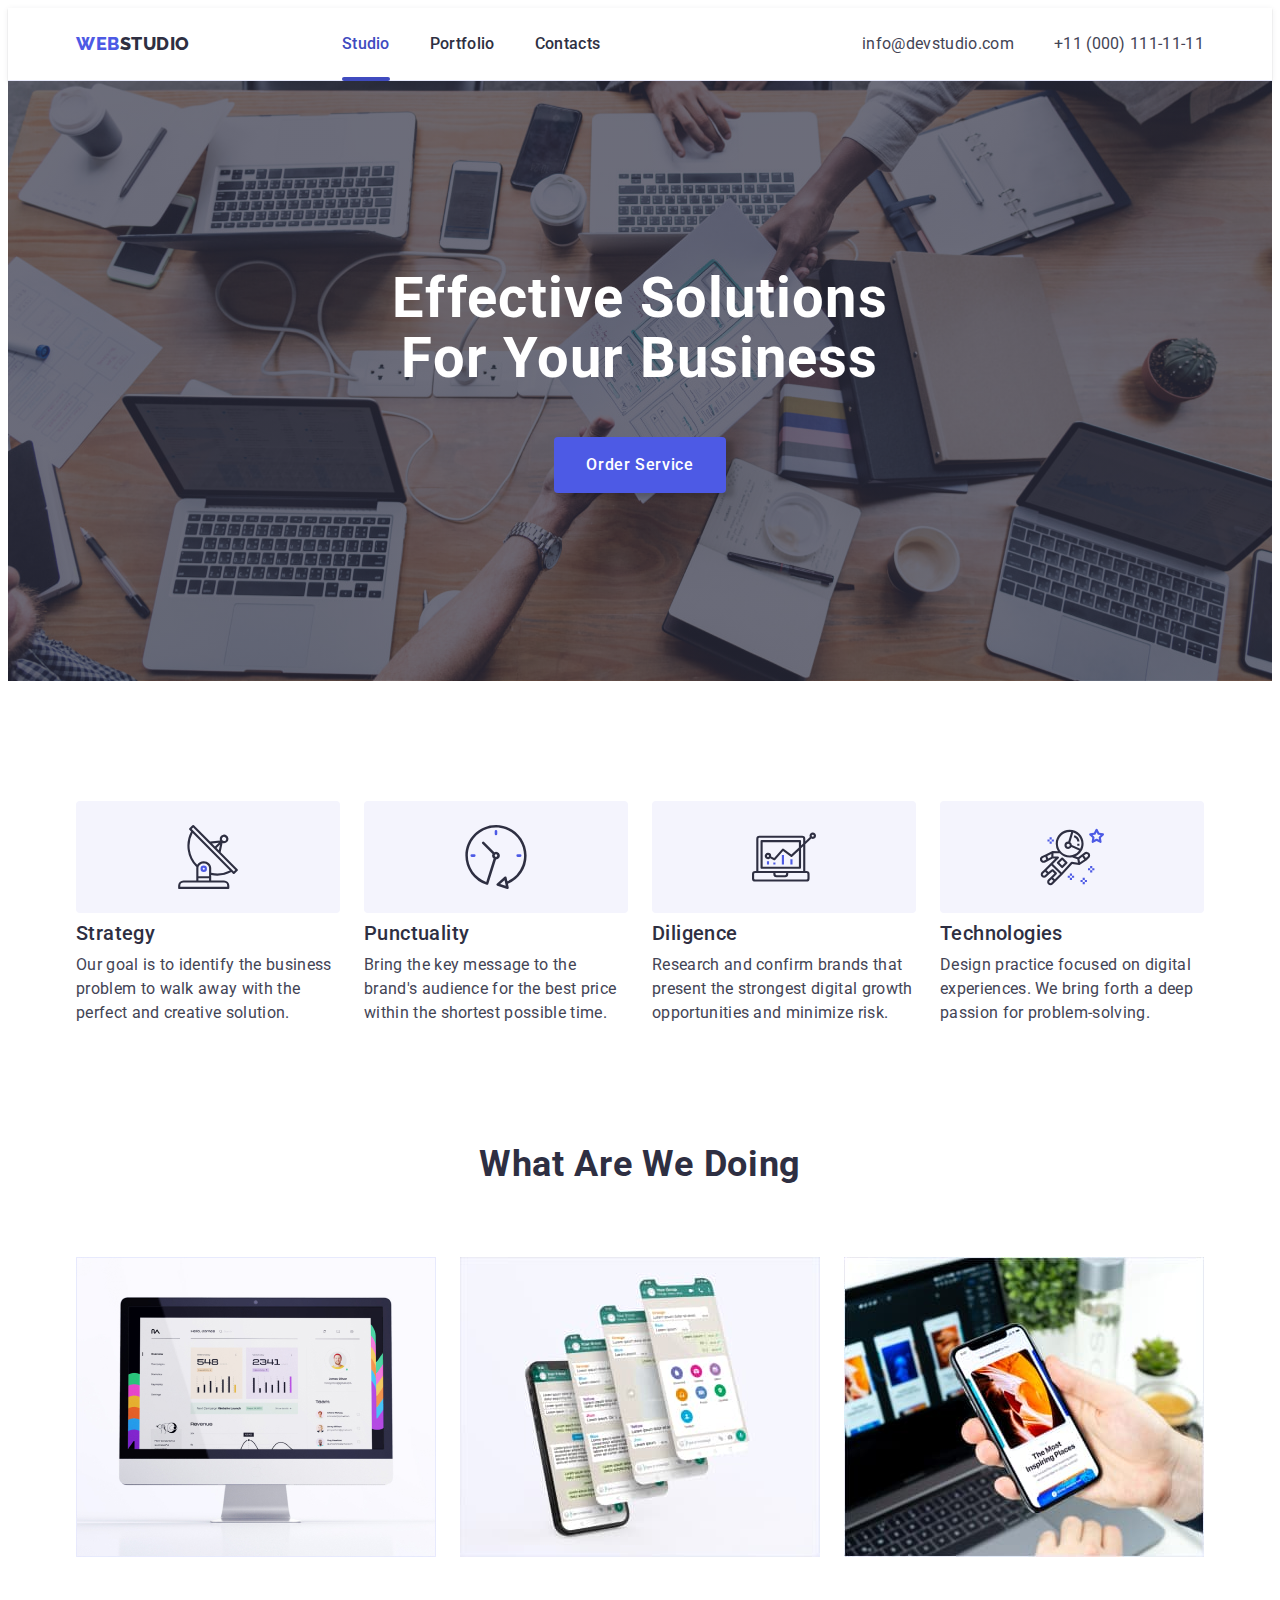
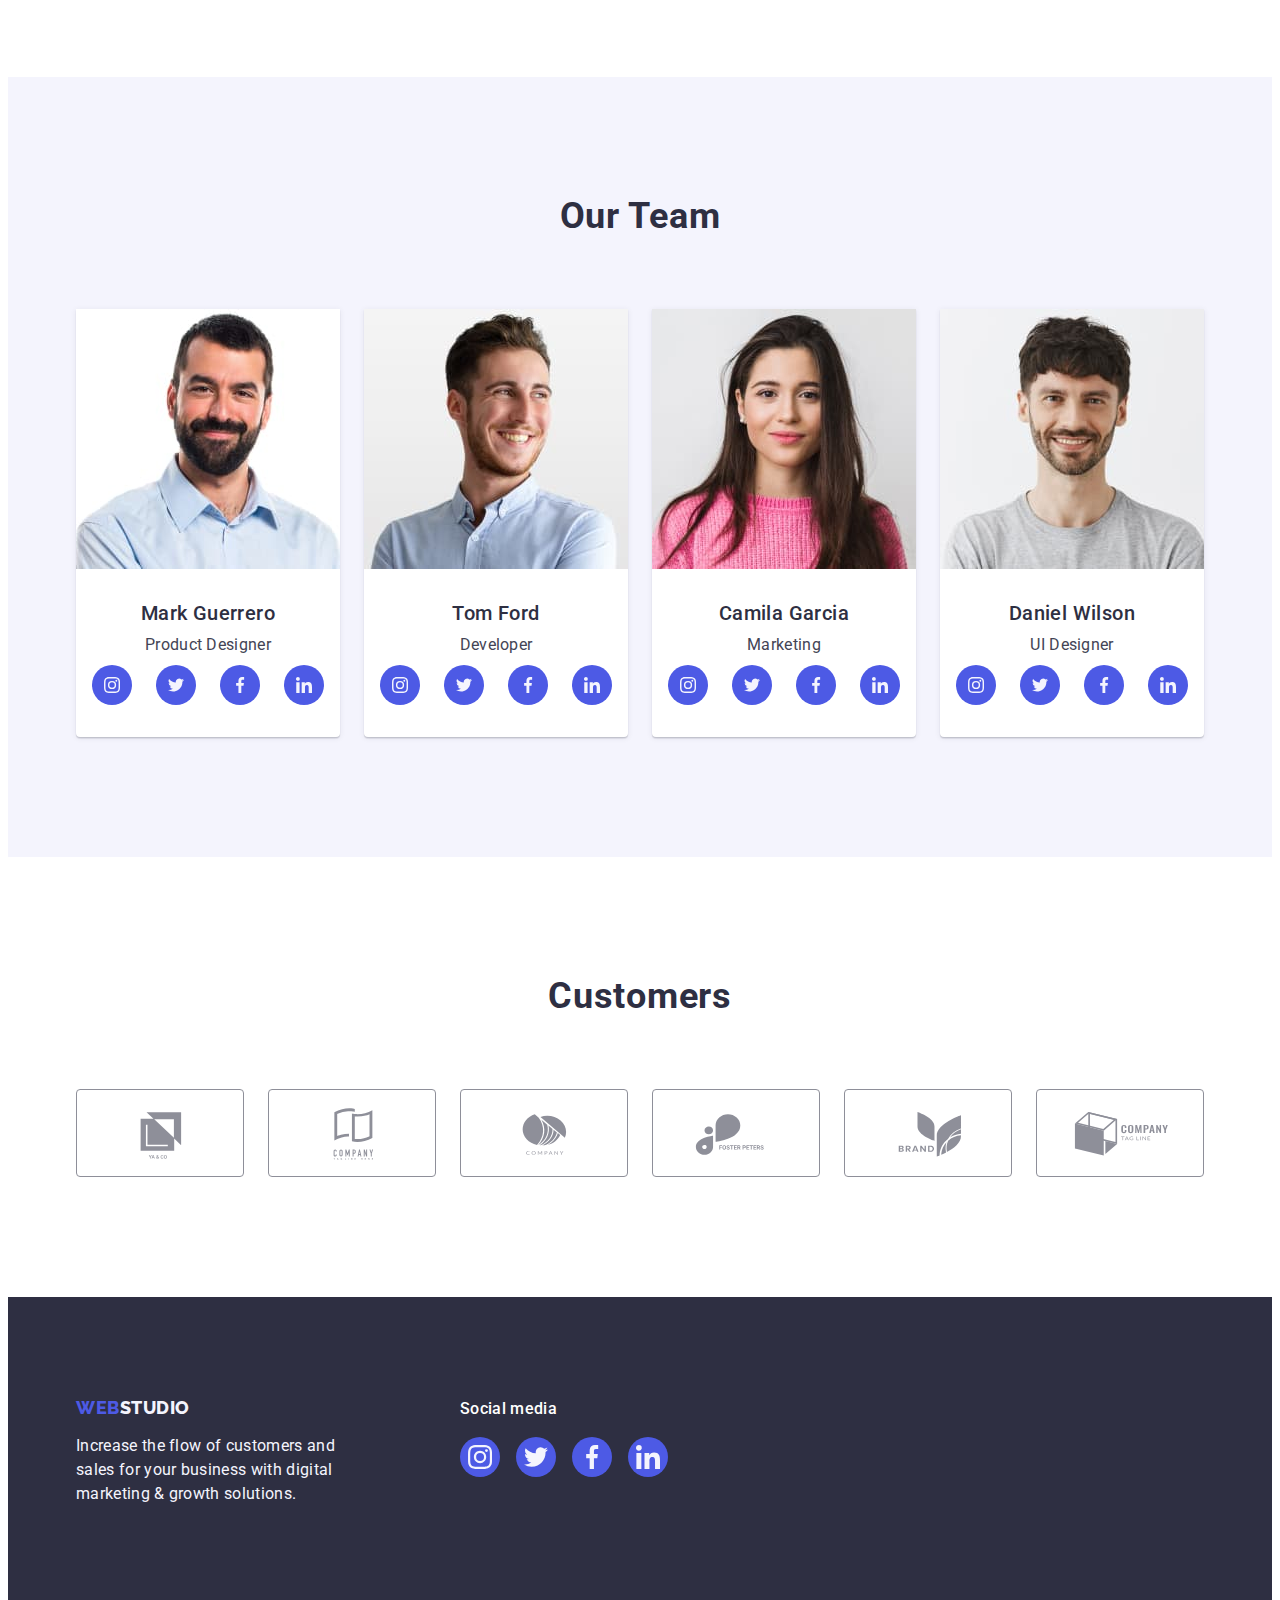
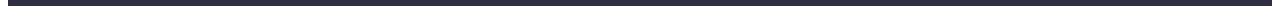
==== commit fe4211e3: "index.html & stykes.css fix" ====
--- a/index.html
+++ b/index.html
@@ -414,30 +414,30 @@
         <div class="flex-links">
           <p class="paragraph">Social media</p>
           <ul class="list">
-            <li>
+            <li class="footer-link-list">
               <a href="" class="link flex-links-item">
-                <svg width="24px" height="24px">
+                <svg width="24" height="24" class="footer-social-svg">
                   <use href="./images/icons.svg#icon-instagram"></use>
                 </svg>
               </a>
             </li>
-            <li>
+            <li class="footer-link-list">
               <a href="" class="link flex-links-item">
-                <svg width="24px" height="24px">
+                <svg width="24" height="24" class="footer-social-svg">
                   <use href="./images/icons.svg#icon-twitter"></use>
                 </svg>
               </a>
             </li>
-            <li>
+            <li class="footer-link-list">
               <a href="" class="link flex-links-item">
-                <svg width="24px" height="24px">
+                <svg width="24" height="24" class="footer-social-svg">
                   <use href="./images/icons.svg#icon-facebook"></use>
                 </svg>
               </a>
             </li>
-            <li>
+            <li class="footer-link-list">
               <a href="" class="link flex-links-item">
-                <svg width="24px" height="24px">
+                <svg width="24" height="24" class="footer-social-svg">
                   <use href="./images/icons.svg#icon-linkedin"></use>
                 </svg>
               </a>
--- a/css/styles.css
+++ b/css/styles.css
@@ -586,11 +586,12 @@
   display: flex;
   flex-direction: row;
   justify-content: left;
-  gap: 120px;
+  align-items: baseline;
 }
 
 .footer-flex {
   max-width: 264px;
+  margin-right: 120px;
 }
 
 .footer-logo {
@@ -627,14 +628,19 @@
 }
 
 .flex-links .link {
-  height: 40px;
-  width: 40px;
+  height: 100%;
+  width: 100%;
   padding: 8px 8px;
-  background-color: #404bbf;
+  background-color: #4d5ae5;
   border-radius: 50%;
+
   fill: #f4f4fd;
-  display: inline-block;
-  box-sizing: border-box;
+
+  display: flex;
+  align-items: center;
+  justify-content: center;
+
+  transition: var(--transition-background-color-timing);
 }
 
 .flex-links-item:hover,
@@ -643,8 +649,13 @@
 }
 
 .flex-links .list {
-  display: inline-flex;
+  display: flex;
   gap: 16px;
+}
+
+.footer-link-list {
+  height: 40px;
+  width: 40px;
 }
 
 /* hidden title */
